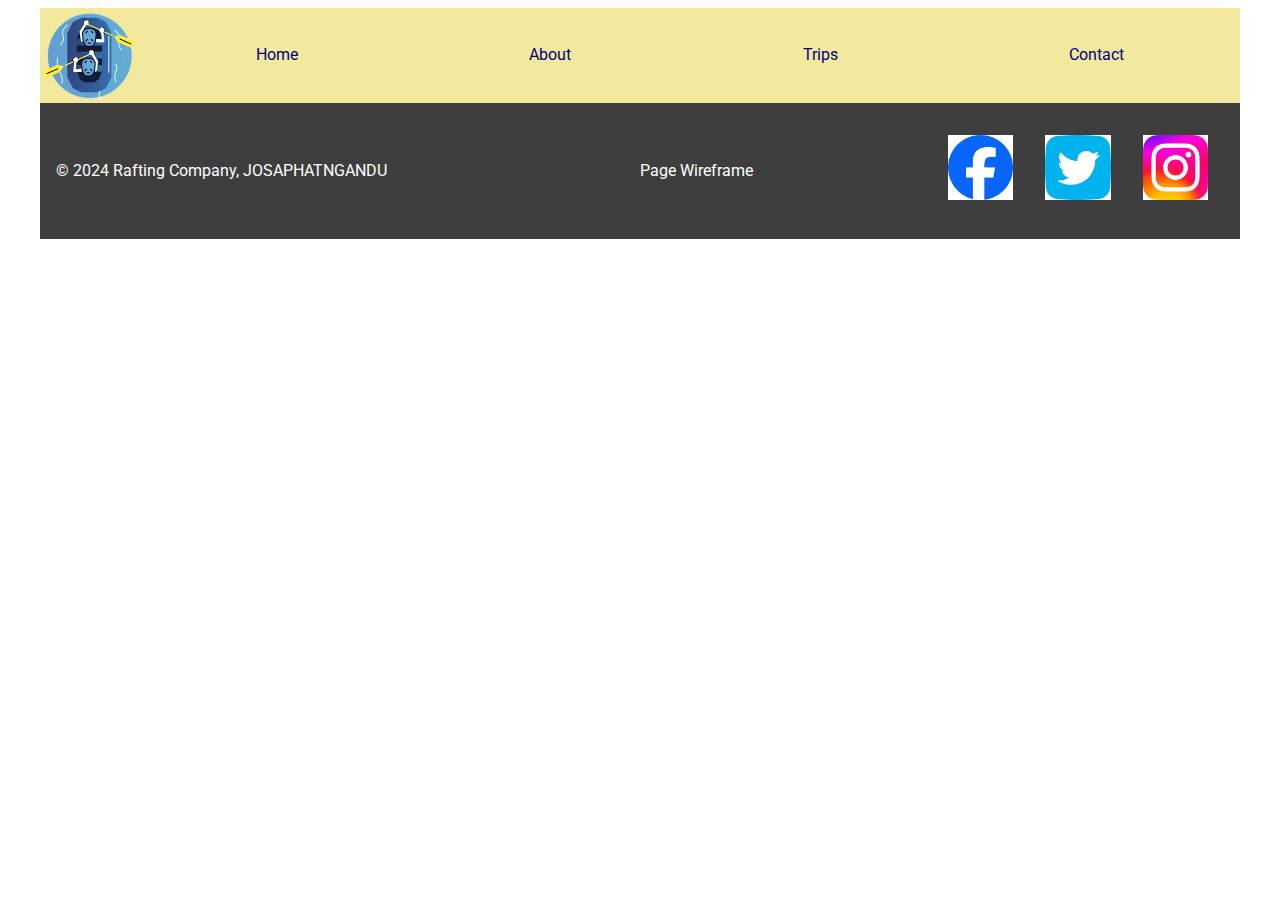
==== wwr/index.html @ 7b88dde2 "success" ====
<!doctype html>
<html lang="en-US">

<head>

    <meta charset="utf-8">
    <meta name="viewport" content="width=device-width,initial-scale=1.0">
    <title>Rafting Company | About Us</title>

    <meta name="description" content="">
    <meta name="author" content="JOSAPHAT NGANDU">
    <link rel="preconnect" href="https://fonts.googleapis.com">
    <link rel="preconnect" href="https://fonts.gstatic.com" crossorigin>
    <link
        href="https://fonts.googleapis.com/css2?family=Roboto:ital,wght@0,100;0,300;0,400;0,500;0,700;0,900;1,100;1,300;1,400;1,500;1,700;1,900&family=Slabo+27px&display=swap"
        rel="stylesheet">
    <link rel="stylesheet" href="styles/rafting.css">
</head>

<body>
    <header>
        <img src="images/logo.png" alt="Sample Logo">

        <nav>
            <a href="index.html">Home</a>
            <a href="about.html">About</a>
            <a href="trips.html">Trips</a>
            <a href="contact.html">Contact</a>
        </nav>
    </header>

    <main>
        
    </main>

    <footer>

        <p>
            &copy; 2024 Rafting Company, JOSAPHATNGANDU
        </p>
        <a href="">Page Wireframe</a>
        <nav class="sociallinks">
            <a href="htpps://facebook.com">
                <img src="images/face.webp" alt="facebook">
            </a>
            <a href="htpps://twitter.com">
                <img src="images/twitter.webp" alt="twitter">
            </a>
            <a href="htpps://instagram.com">
                <img src="images/insta.webp" alt="instagram">
            </a>
        </nav>
    </footer>
</body>

</html>
---- wwr/styles/rafting.css ----
:root {
  --primary-color: #3A0CA3;
  /* Blue */
  --secondary-color: #7209B7;
  /* purple*/
  --accent1-color: #2434AF;
  --accent2-color: #F2E99E;
  --text-color: #011627;
  /* Black */

  --heading-font: 'Slabo', serif;
  --paragraph-font: 'Roboto', sans-serif;
}

* {
  box-sizing: border-box;
}

body {
  font-family: var(--paragraph-font);
  font-size: 16px;
  line-height: 1.5;
}

/* Headings */
h1,
h2,
h3,
h4,
h5,
h6 {
  color: var(--primary-color);
  font-family: var(--heading-font);
  margin-bottom: 1.5rem;
}

/* Paragraphs */
p {
  color: var(--text-color);

  margin-bottom: 1rem;
}

img {
  width: 100%;
}

a {
  text-decoration: none;
}

header,
main,
footer {
  max-width: 1200px;
  margin: 0 auto;
}

footer {
  display: grid;
  grid-template-columns: 2fr 1fr 1fr;
  background-color: #3e3e3e;
  color: #fff;
  padding: 1em;
  align-items: center;
}
footer a, footer p {
  color: #fff;
}
/* Social Media Links */
.sociallinks {
  display: flex;
  justify-content: space-around;
  grid-column: 3;
  justify-self: end;
}

.hero {
  position: relative;
}

.hero img {
  display: block;
  width: 100%;
  height: auto;
}

.hero h1 {
  position: absolute;
  top: 2em;
  width: 100%;
  background-color: #ffffff75;
  text-align: center;
}

.hero article {
  position: absolute;
  bottom: 20px;
  left: 20px;
  right: 20px;
  background-color: rgba(255, 255, 255, 0.504);
  /* Adjust opacity and color as needed */
  padding: 20px;
}

.hero article img {
  float: right;
  width: 200px;
  margin: 1em;
}

header {
  background-color: var(--accent2-color);
  display: grid;
  grid-template-columns: 100px auto;
  align-items: center;

}

.logo img {
  margin: 0 0.25rem 0 1rem;
  width: 64px;
  height: auto;
}



nav {
  display: flex;
  justify-content: space-around;

}


nav a {
  display: block;
  color: navy;
  padding: 1em;
}

nav a:hover {
  color: tomato;
  font-weight: 700;
  text-decoration: underline;
}

.history {
  display: grid;
  grid-template-columns: 2fr 1fr 2fr;
  gap: 1em 2em;
}
.history h2, .adventure h2 {
  grid-column: 1/-1;
  justify-self: center;
}

.adventure {
  display: grid;
  grid-template-columns: repeat(5, 1fr);
  gap: 1em 2em;
  margin: 3em 0;
}
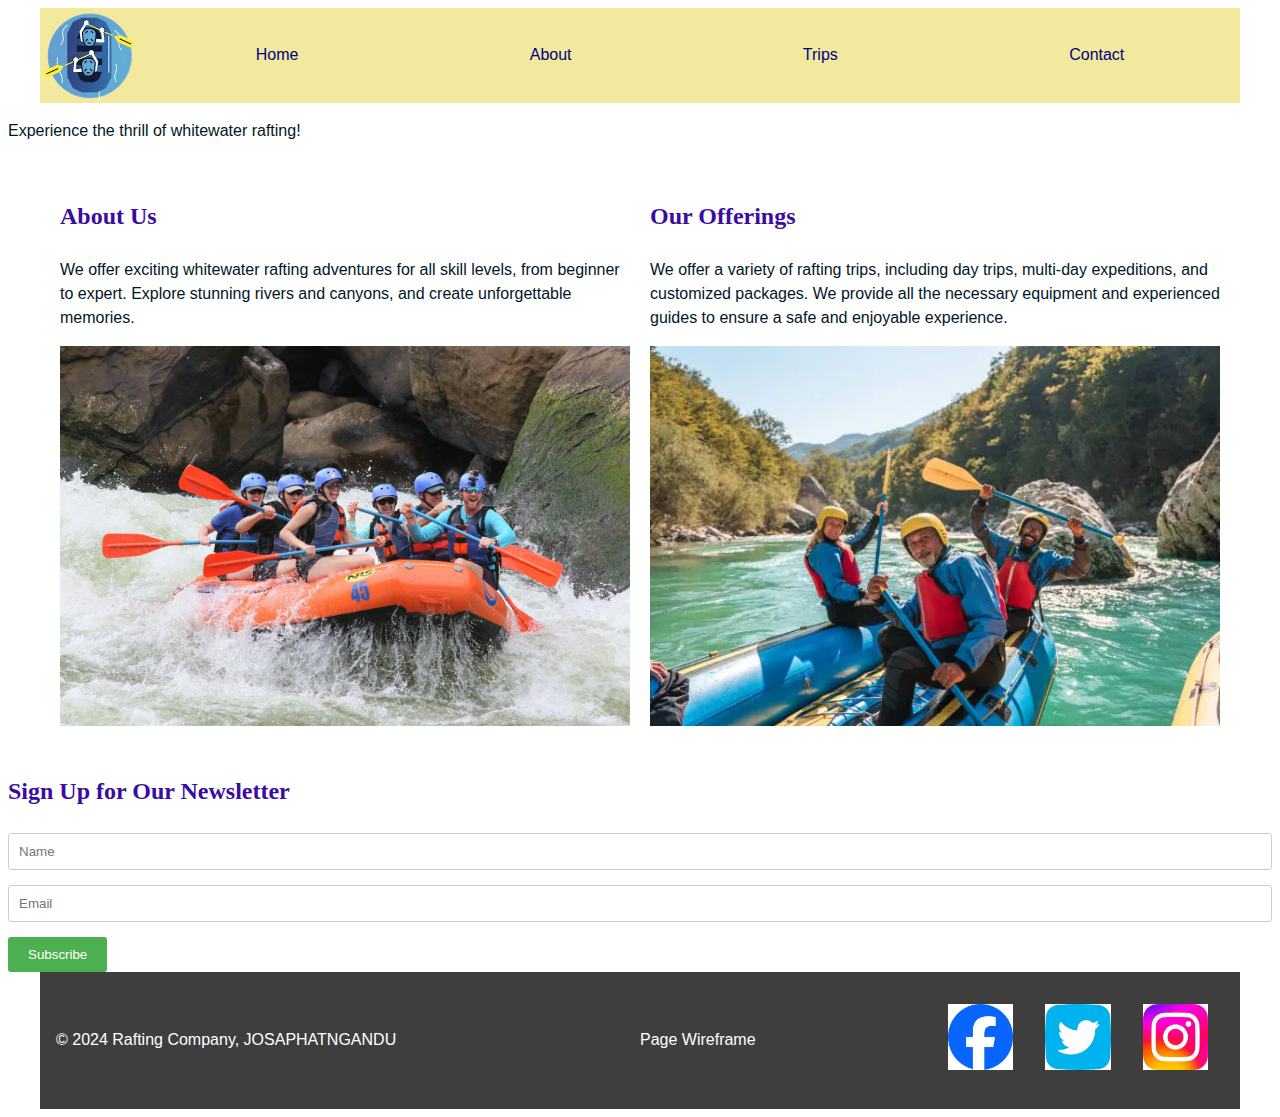
==== commit c541c8fd: "succeding" ====
--- a/wwr/index.html
+++ b/wwr/index.html
@@ -5,7 +5,7 @@
 
     <meta charset="utf-8">
     <meta name="viewport" content="width=device-width,initial-scale=1.0">
-    <title>Rafting Company | About Us</title>
+    <title>Rafting Company | Home</title>
 
     <meta name="description" content="">
     <meta name="author" content="JOSAPHAT NGANDU">
@@ -28,10 +28,43 @@
             <a href="contact.html">Contact</a>
         </nav>
     </header>
+    <div class="hero">
+        <div class="container">
+                        <p>Experience the thrill of whitewater rafting!</p>
+        </div>
+    </div>
+    <main>
+        <div class="container grid grid-two-columns">
+            <div>
+                <h2>About Us</h2>
+                <p>We offer exciting whitewater rafting adventures for all skill levels, from beginner to expert.
+                    Explore
+                    stunning rivers and canyons, and create unforgettable memories.</p>
+                <img src="images/photozer.jpg" alt="Rafters enjoying the rapids">
+            </div>
+            <div>
+                <h2>Our Offerings</h2>
+                <p>We offer a variety of rafting trips, including day trips, multi-day expeditions, and customized
+                    packages.
+                    We provide all the necessary equipment and experienced guides to ensure a safe and enjoyable
+                    experience.
+                </p>
+                <img src="images/yuli.webp" alt="Rafting equipment">
+            </div>
+        </div>
+    </main>
 
-    <main>
-        
-    </main>
+    <section class="newsletter">
+        <div class="container">
+            <h2>Sign Up for Our Newsletter</h2>
+            <form>
+                <input type="text" placeholder="Name" required>
+                <input type="email" placeholder="Email" required>
+                <button type="submit">Subscribe</button>
+            </form>
+        </div>
+    </section>
+
 
     <footer>
 
--- a/wwr/styles/rafting.css
+++ b/wwr/styles/rafting.css
@@ -160,3 +160,90 @@
   gap: 1em 2em;
   margin: 3em 0;
 }
+
+.employee-profile {
+  display: flex;
+  align-items: center;
+  margin-bottom: 20px;
+}
+
+.employee-image {
+  width: 100px;
+  height: 100px;
+  border-radius: 50%;
+  margin-right: 20px;
+}
+
+.employee-caption {
+  font-weight: bold;
+}
+
+ /* Basic Styling (You can customize this) */
+ body {
+   font-family: sans-serif;
+ }
+
+ label {
+   display: block;
+   margin-bottom: 5px;
+ }
+
+ input[type="text"],
+ input[type="email"],
+ textarea {
+   width: 100%;
+   padding: 10px;
+   margin-bottom: 15px;
+   border: 1px solid #ccc;
+   border-radius: 3px;
+ }
+
+ input[type="radio"] {
+   margin-right: 5px;
+ }
+
+ button {
+   background-color: #4CAF50;
+   color: white;
+   padding: 10px 20px;
+   border: none;
+   border-radius: 3px;
+   cursor: pointer;
+ }
+
+ .grid {
+   display: grid;
+   grid-template-columns: repeat(2, 1fr);
+   /* Two equal-width columns */
+   grid-gap: 20px;
+ }
+
+main {
+  padding: 20px;
+}
+
+.featured-trips {
+  display: flex;
+  justify-content: space-between;
+}
+
+.trip {
+  flex: 1;
+  text-align: center;
+}
+
+table {
+  width: 100%;
+  border-collapse: collapse;
+}
+
+th,
+td {
+  border: 1px solid #ddd;
+  padding: 8px;
+  text-align: center;
+}
+
+th {
+  background-color: #f2f2f2;
+}
